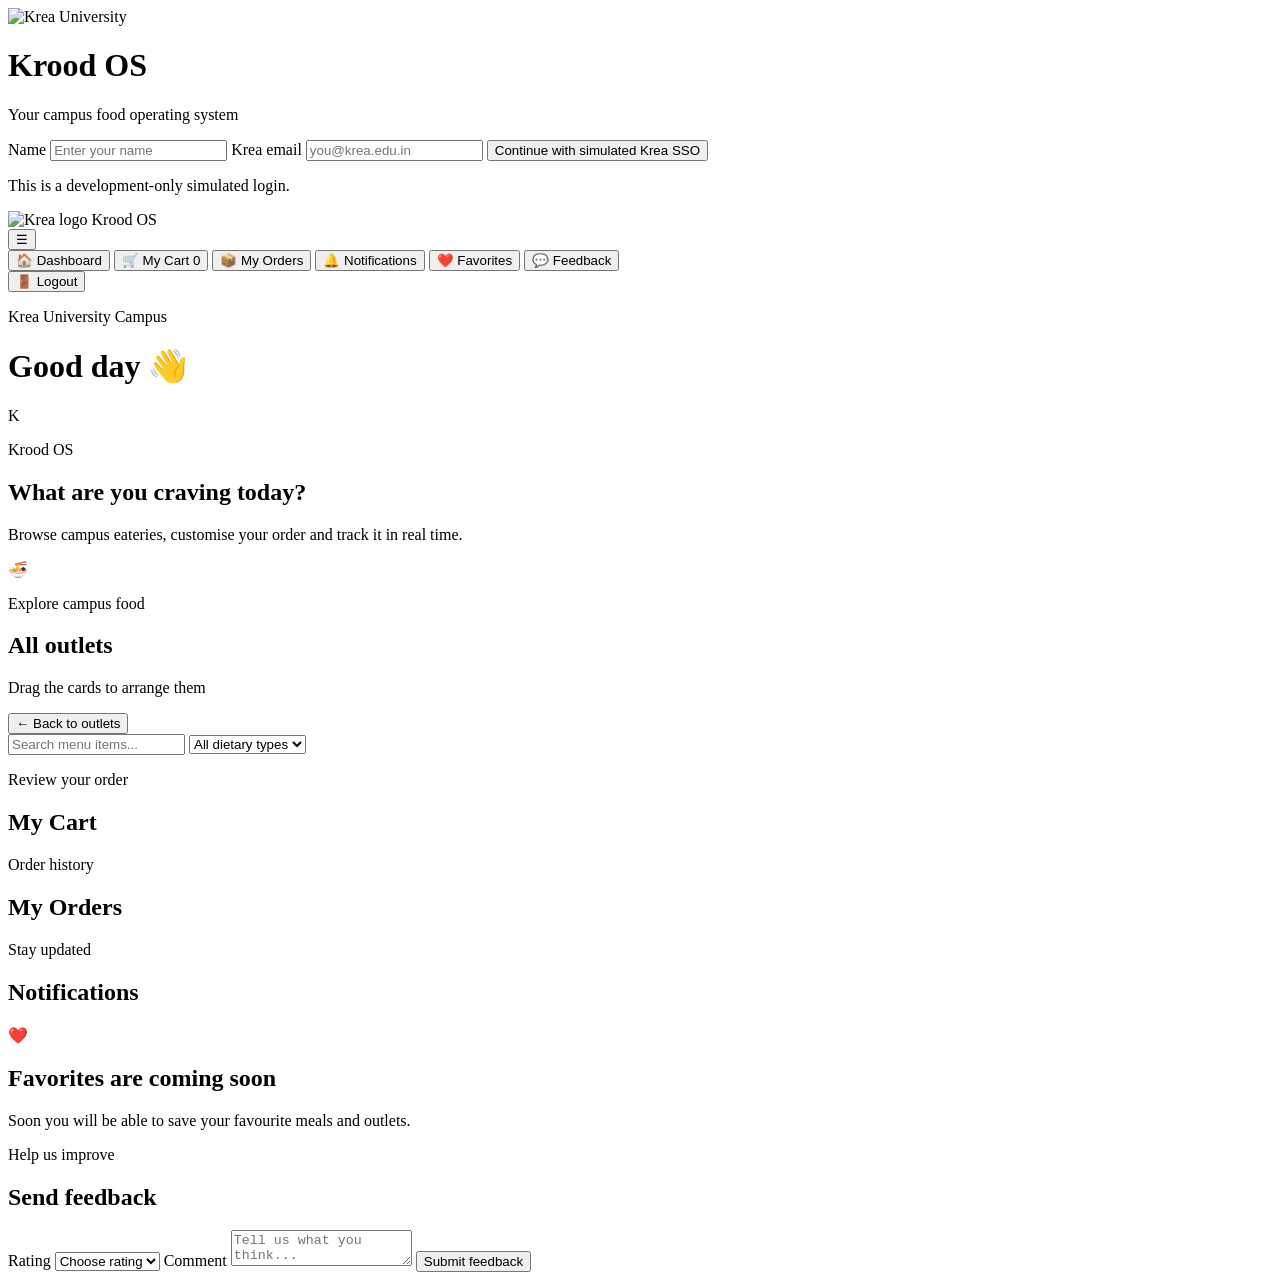
==== krea-eats/frontend/index.html @ af2d6dfa "Inital code" ====
<!DOCTYPE html>
<html lang="en">
<head>
    <meta charset="UTF-8">
    <meta name="viewport" content="width=device-width, initial-scale=1.0">

    <title>Krood OS | Krea Campus Food</title>

    <link rel="stylesheet" href="/styles.css">
</head>
<body>

    <div id="login-screen" class="login-screen">
        <div class="login-card">
            <img
                src="/assets/krea-logo.png"
                alt="Krea University"
                class="krea-logo"
            >

            <h1>Krood OS</h1>
            <p class="subtitle">
                Your campus food operating system
            </p>

            <form id="login-form">
                <label for="login-name">Name</label>
                <input
                    id="login-name"
                    type="text"
                    placeholder="Enter your name"
                    required
                >

                <label for="login-email">Krea email</label>
                <input
                    id="login-email"
                    type="email"
                    placeholder="you@krea.edu.in"
                    required
                >

                <button type="submit" class="primary-button">
                    Continue with simulated Krea SSO
                </button>
            </form>

            <p class="login-note">
                This is a development-only simulated login.
            </p>
        </div>
    </div>

    <div id="app" class="app hidden">

        <aside id="sidebar" class="sidebar">
            <div class="sidebar-header">
                <div class="brand">
                    <img src="/assets/krea-logo.png" alt="Krea logo">
                    <span>Krood OS</span>
                </div>

                <button id="collapse-sidebar" class="icon-button">
                    ☰
                </button>
            </div>

            <nav class="navigation">
                <button class="nav-item active" data-page="dashboard">
                    <span>🏠</span>
                    <span class="nav-text">Dashboard</span>
                </button>

                <button class="nav-item" data-page="cart">
                    <span>🛒</span>
                    <span class="nav-text">My Cart</span>
                    <span id="cart-count" class="badge">0</span>
                </button>

                <button class="nav-item" data-page="orders">
                    <span>📦</span>
                    <span class="nav-text">My Orders</span>
                </button>

                <button class="nav-item" data-page="notifications">
                    <span>🔔</span>
                    <span class="nav-text">Notifications</span>
                </button>

                <button class="nav-item" data-page="favorites">
                    <span>❤️</span>
                    <span class="nav-text">Favorites</span>
                </button>

                <button class="nav-item" data-page="feedback">
                    <span>💬</span>
                    <span class="nav-text">Feedback</span>
                </button>
            </nav>

            <button id="logout-button" class="nav-item logout-button">
                <span>🚪</span>
                <span class="nav-text">Logout</span>
            </button>
        </aside>

        <main class="main-content">

            <header class="topbar">
                <div>
                    <p class="eyebrow">Krea University Campus</p>
                    <h1 id="page-title">Good day 👋</h1>
                </div>

                <div class="user-area">
                    <span id="user-name"></span>
                    <div class="user-avatar">K</div>
                </div>
            </header>

            <section id="dashboard-page" class="page">
                <div class="hero-banner">
                    <div>
                        <p class="eyebrow light">Krood OS</p>
                        <h2>What are you craving today?</h2>
                        <p>
                            Browse campus eateries, customise your order
                            and track it in real time.
                        </p>
                    </div>

                    <div class="hero-icon">🍜</div>
                </div>

                <div class="section-heading">
                    <div>
                        <p class="eyebrow">Explore campus food</p>
                        <h2>All outlets</h2>
                    </div>

                    <p class="drag-hint">
                        Drag the cards to arrange them
                    </p>
                </div>

                <div id="outlet-grid" class="outlet-grid"></div>
            </section>

            <section id="menu-page" class="page hidden">
                <button id="back-to-dashboard" class="back-button">
                    ← Back to outlets
                </button>

                <div id="menu-header" class="menu-header"></div>

                <div class="menu-controls">
                    <input
                        id="menu-search"
                        type="search"
                        placeholder="Search menu items..."
                    >

                    <select id="diet-filter">
                        <option value="All">All dietary types</option>
                        <option value="Vegetarian">Vegetarian</option>
                        <option value="Vegan">Vegan</option>
                        <option value="Non-Vegetarian">Non-Vegetarian</option>
                    </select>
                </div>

                <div id="menu-grid" class="menu-grid"></div>
            </section>

            <section id="cart-page" class="page hidden">
                <div class="section-heading">
                    <div>
                        <p class="eyebrow">Review your order</p>
                        <h2>My Cart</h2>
                    </div>
                </div>

                <div id="cart-container"></div>
            </section>

            <section id="orders-page" class="page hidden">
                <div class="section-heading">
                    <div>
                        <p class="eyebrow">Order history</p>
                        <h2>My Orders</h2>
                    </div>
                </div>

                <div id="orders-container"></div>
            </section>

            <section id="notifications-page" class="page hidden">
                <div class="section-heading">
                    <div>
                        <p class="eyebrow">Stay updated</p>
                        <h2>Notifications</h2>
                    </div>
                </div>

                <div id="notifications-container"></div>
            </section>

            <section id="favorites-page" class="page hidden">
                <div class="empty-state">
                    <div>❤️</div>
                    <h2>Favorites are coming soon</h2>
                    <p>
                        Soon you will be able to save your favourite meals
                        and outlets.
                    </p>
                </div>
            </section>

            <section id="feedback-page" class="page hidden">
                <div class="feedback-card">
                    <p class="eyebrow">Help us improve</p>
                    <h2>Send feedback</h2>

                    <form id="feedback-form">
                        <label for="feedback-rating">Rating</label>

                        <select id="feedback-rating" required>
                            <option value="">Choose rating</option>
                            <option value="5">5 - Excellent</option>
                            <option value="4">4 - Good</option>
                            <option value="3">3 - Average</option>
                            <option value="2">2 - Poor</option>
                            <option value="1">1 - Very poor</option>
                        </select>

                        <label for="feedback-comment">Comment</label>

                        <textarea
                            id="feedback-comment"
                            placeholder="Tell us what you think..."
                        ></textarea>

                        <button class="primary-button" type="submit">
                            Submit feedback
                        </button>
                    </form>
                </div>
            </section>

        </main>
    </div>

    <div id="toast" class="toast"></div>

    <script src="/app.js"></script>
</body>
</html>
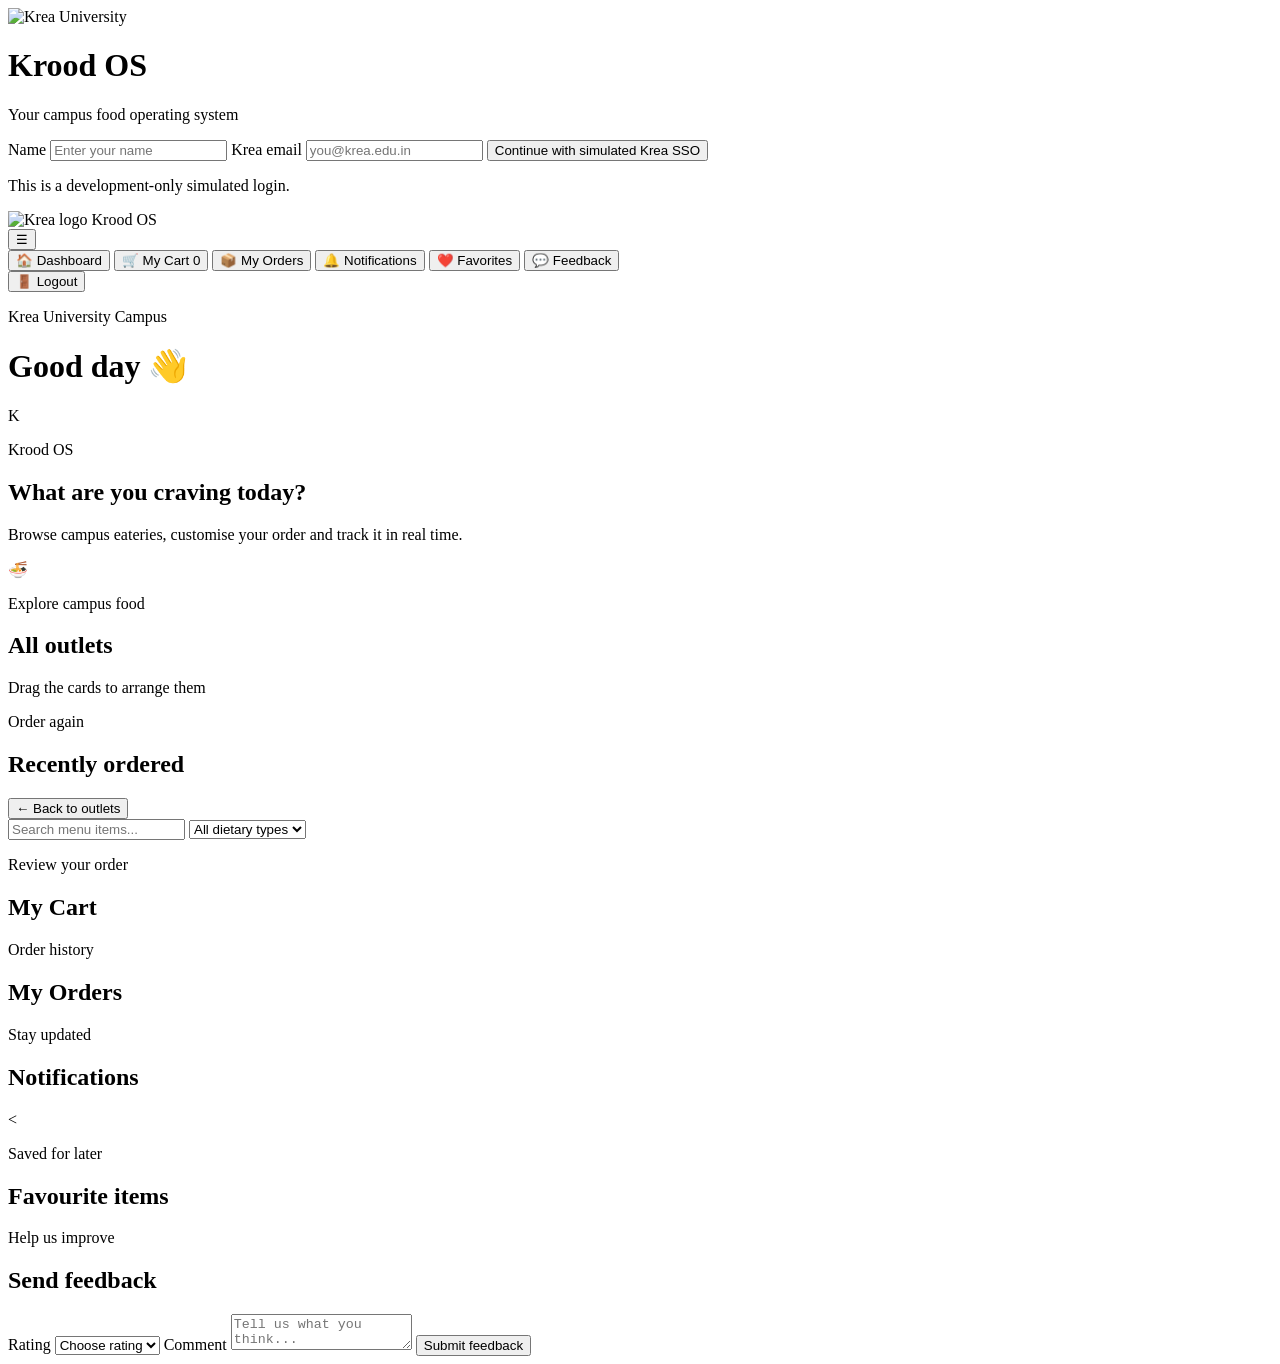
==== commit b6e46cef: "Improving order flow" ====
--- a/krea-eats/frontend/index.html
+++ b/krea-eats/frontend/index.html
@@ -144,6 +144,15 @@
                 </div>
 
                 <div id="outlet-grid" class="outlet-grid"></div>
+
+                <div class="section-heading recent-heading">
+                    <div>
+                        <p class="eyebrow">Order again</p>
+                        <h2>Recently ordered</h2>
+                    </div>
+                </div>
+
+                <div id="recently-ordered-grid" class="recently-ordered-grid"></div>
             </section>
 
             <section id="menu-page" class="page hidden">
@@ -204,15 +213,15 @@
                 <div id="notifications-container"></div>
             </section>
 
-            <section id="favorites-page" class="page hidden">
-                <div class="empty-state">
-                    <div>❤️</div>
-                    <h2>Favorites are coming soon</h2>
-                    <p>
-                        Soon you will be able to save your favourite meals
-                        and outlets.
-                    </p>
-                </div>
+            <<section id="favorites-page" class="page hidden">
+                <div class="section-heading">
+                    <div>
+                        <p class="eyebrow">Saved for later</p>
+                        <h2>Favourite items</h2>
+                    </div>
+                </div>
+
+                <div id="favorites-grid" class="menu-grid"></div>
             </section>
 
             <section id="feedback-page" class="page hidden">
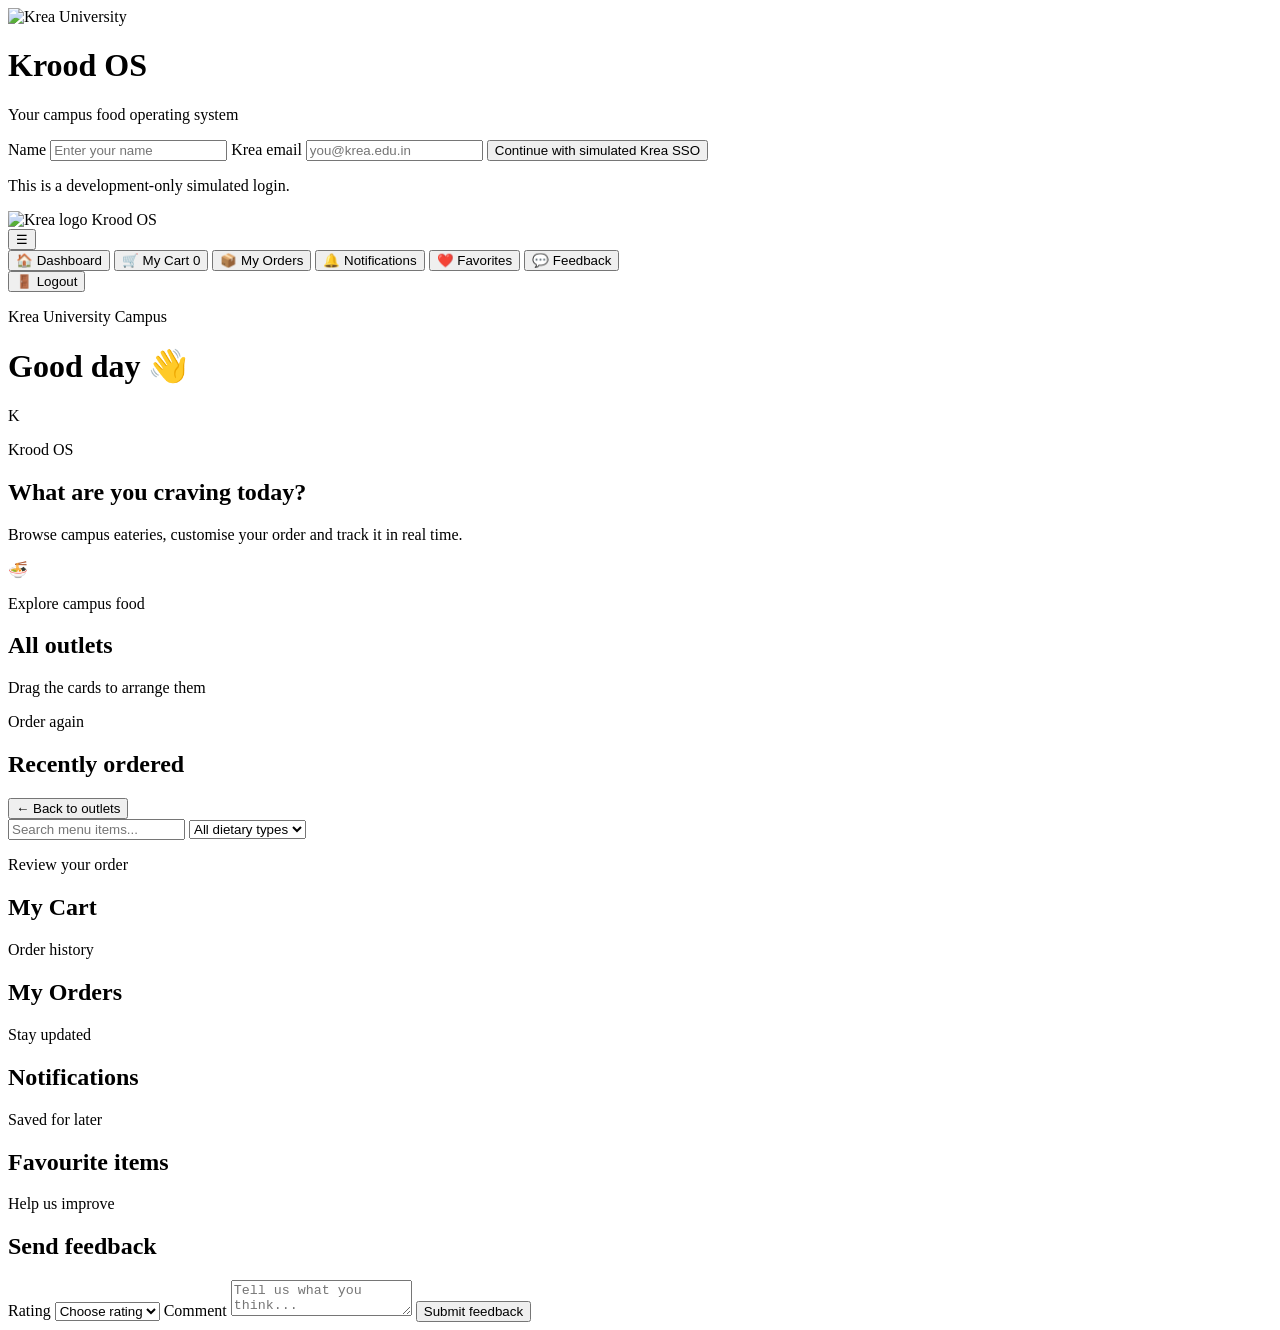
==== commit 5077885d: "Prepare KROOD OS for production deployment" ====
--- a/krea-eats/frontend/index.html
+++ b/krea-eats/frontend/index.html
@@ -213,7 +213,7 @@
                 <div id="notifications-container"></div>
             </section>
 
-            <<section id="favorites-page" class="page hidden">
+            <section id="favorites-page" class="page hidden">
                 <div class="section-heading">
                     <div>
                         <p class="eyebrow">Saved for later</p>
@@ -262,4 +262,4 @@
 
     <script src="/app.js"></script>
 </body>
-</html>+</html>
